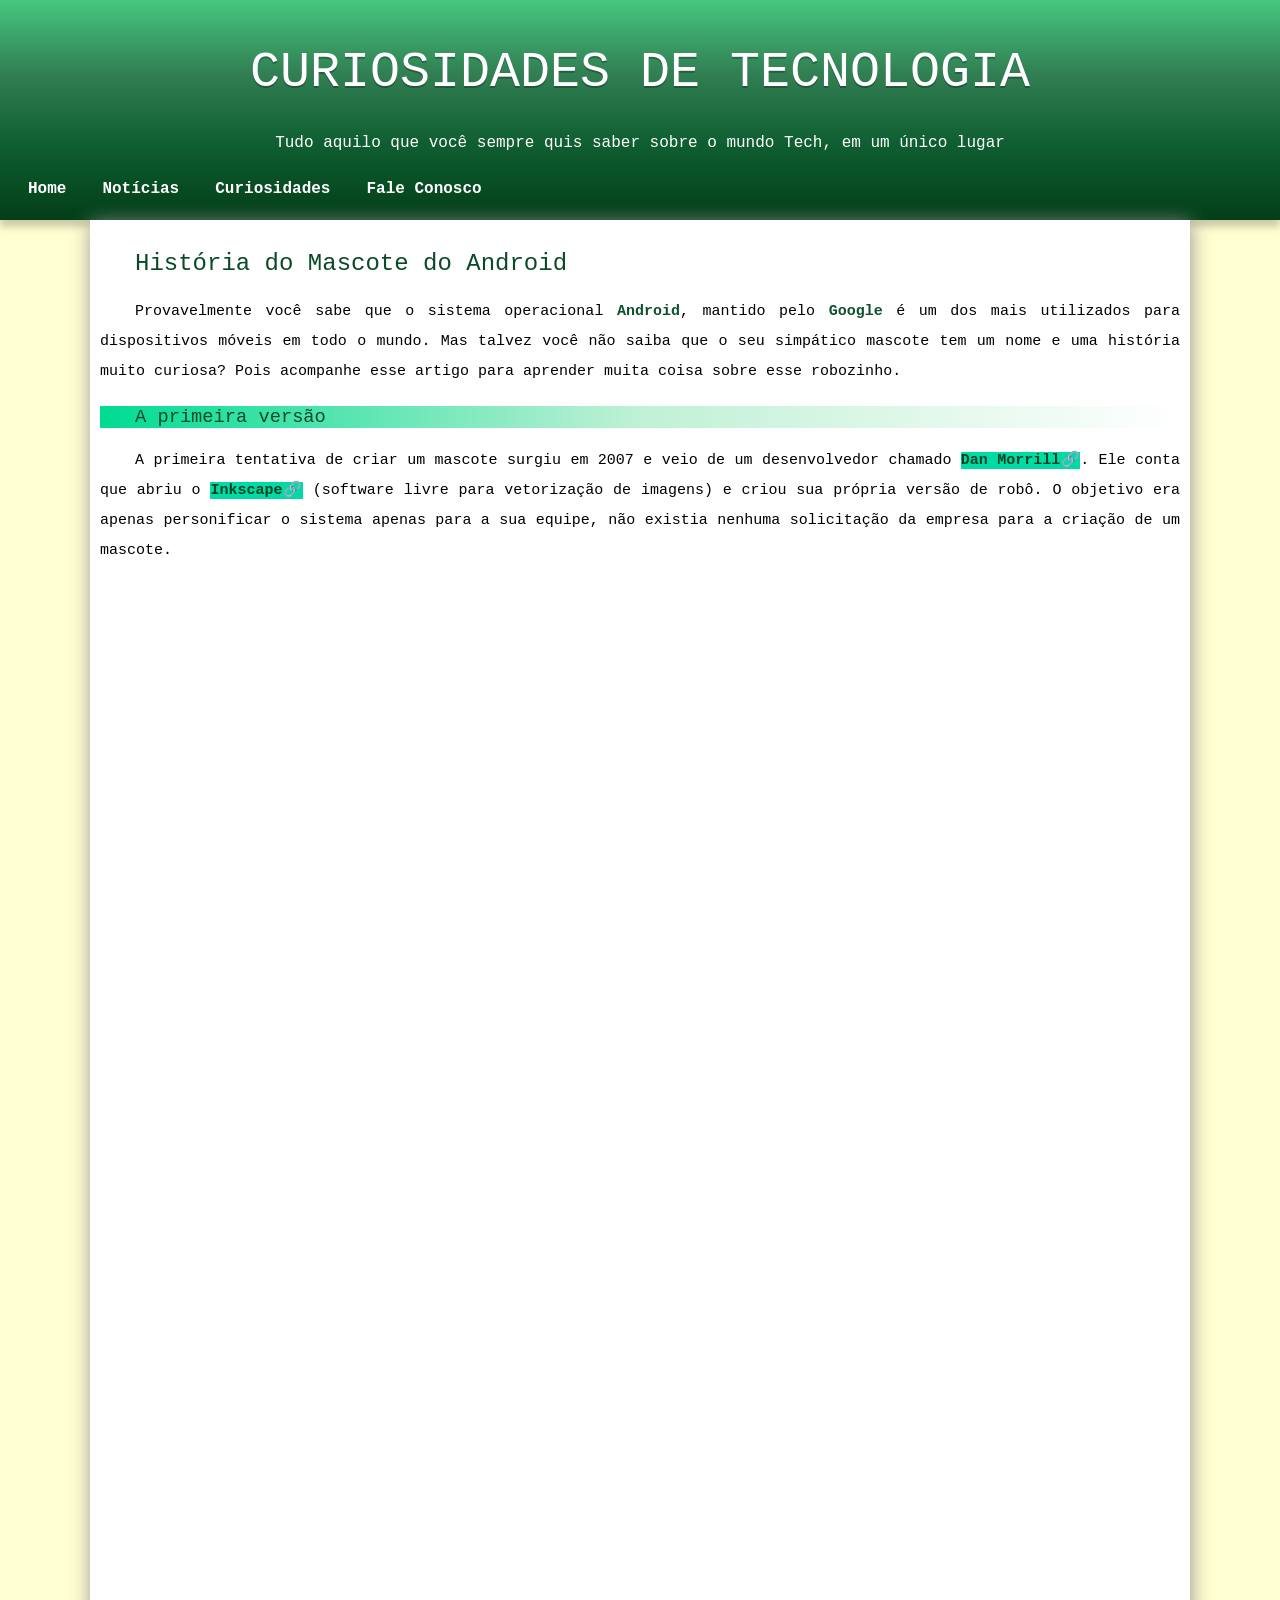
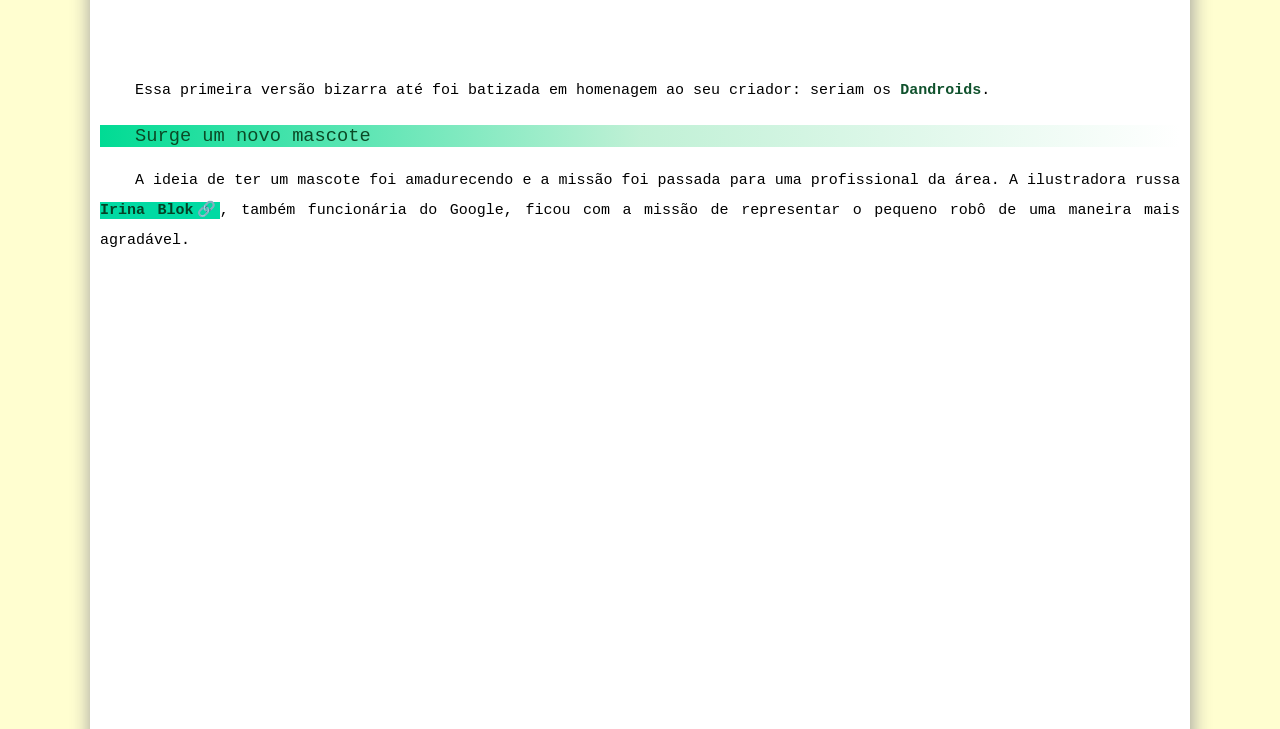
==== index.html @ 91e47420 "base do projeto" ====
<!DOCTYPE html>
<html lang="pt-br">
<head>
    <meta charset="UTF-8">
    <meta name="viewport" content="width=device-width, initial-scale=1.0">
    <title>Como surgiu o mascote do Android</title>
    <link rel="shortcut icon" href="favicon.ico" type="image/x-icon">
    <link rel="stylesheet" href="style.css">
</head>
<body>

    <header>
        <h1 class="centralizado titulo-site">CURIOSIDADES DE TECNOLOGIA</h1>
        <p class="centralizado subtitulo-cabecalho">Tudo aquilo que você sempre quis saber sobre o mundo Tech, em um único lugar</p>
        <nav class="links-nav">
            <a href="#">Home</a>
            <a href="#">Notícias</a>
            <a href="#">Curiosidades</a>
            <a href="#">Fale Conosco</a>
        </nav>
    </header>

    <main>
        <section>
            <h2 class="titulo-secao">História do Mascote do Android</h2>

            <p class="texto-corpo paragrafo">
                Provavelmente você sabe que o sistema operacional
                <span class="destaque-verde"> Android</span>, mantido pelo
                <span class="destaque-verde">Google</span> é um dos mais utilizados para dispositivos
                móveis em todo o mundo. Mas talvez você não saiba que o seu simpático mascote tem um
                nome e uma história muito curiosa? Pois acompanhe esse artigo para aprender muita
                coisa sobre esse robozinho.
            </p>

            <h3 class="titulo-secao titulo-secao--destaque">A primeira versão</h3>

            <p class="texto-corpo paragrafo">
                A primeira tentativa de criar um mascote surgiu em 2007 e veio de um desenvolvedor
                chamado <span class="link-inline"><a href="https://www.linkedin.com/in/morrildl" target="_blank">Dan Morrill</a></span>.
                Ele conta que abriu o <span class="link-inline"><a href="https://inkscape.org/release/inkscape-1.4.2/windows/64-bit/msi/dl/" target="_blank">Inkscape</a></span>
                (software livre para vetorização de imagens) e criou sua própria versão de robô. O
                objetivo era apenas personificar o sistema apenas para a sua equipe, não existia
                nenhuma solicitação da empresa para a criação de um mascote.
            </p>

            <picture>
                <source media="(max-width: 750px)" srcset="imagens/dan-droids-pq.png" type="image/png">
                <source media="(max-width: 1050px)" srcset="imagens/dan-droids.png" type="image/png">
                <img class="img-responsiva" src="imagens/dan-droids.png" alt="Primeiros mascotes criados por Dan Morrill">
            </picture>

            <p class="texto-corpo paragrafo">
                Essa primeira versão bizarra até foi batizada em homenagem ao seu criador: seriam os
                <span class="destaque-verde">Dandroids</span>.
            </p>

            <h3 class="titulo-secao titulo-secao--destaque">Surge um novo mascote</h3>

            <p class="texto-corpo paragrafo">
                A ideia de ter um mascote foi amadurecendo e a missão foi passada para uma profissional
                da área. A ilustradora russa <span class="link-inline"><a href="https://www.irinablok.com" target="_blank">Irina Blok</a></span>,
                também funcionária do Google, ficou com a missão de representar o pequeno robô de uma
                maneira mais agradável.
            </p>

            <picture>
                <source media="(max-width: 750px)" srcset="imagens/irina-blok-pq.jpg" type="image/jpg">
                <source media="(max-width: 1050px)" srcset="imagens/irina-blok.jpg" type="image/png">
                <img class="img-responsiva" src="imagens/irina-blok.jpg" alt="Irina Blok, criadora do Bugdroid">
            </picture>

            <p class="texto-corpo paragrafo">
                A ideia principal da Irina era representar tudo graficamente com poucos traços e de
                forma mais chapada. O desenho também deveria gerar identificação rápida com quem o
                olha. Surgiu então o <span class="destaque-verde">Bugdroid</span>, o novo mascote do Android.
            </p>

            <picture>
                <source media="(max-width: 350px)" srcset="imagens/bugdroid" type="image/PNG">
                <img class="img-pequena" src="imagens/bugdroid.png" alt="Bugdroid, mascote oficial do Android">
            </picture>

            <p class="texto-corpo paragrafo">
                A principal inspiração para os traços do novo <span class="destaque-verde">Bugdroid</span>
                veio daqueles bonequinhos que ilustram portas de banheiro para indicar o gênero de cada
                porta. Conta a lenda que a artista estava criando em sua mesa no escritório do
                <span class="destaque-verde">Google</span> e olhou para o lado dos banheiros e a
                identificação foi imediata: simples, limpo, objetivo.
            </p>
            <div class="video">
            <iframe width="560" height="315" src="https://www.youtube.com/embed/l2UDgpLz20M?si=_vimiFuFK6UiJ2Ur" title="YouTube video player" frameborder="0" allow="accelerometer; autoplay; clipboard-write; encrypted-media; gyroscope; picture-in-picture; web-share" referrerpolicy="strict-origin-when-cross-origin" allowfullscreen></iframe>
            </div>
        </section>
        <aside>
            <h3>Quer aprender mais?</h3>

            <p class="texto-corpo paragrafo">
                Outro assunto curioso em relação ao Android é que cada versão sempre foi nomeada em
                homenagem a um doce, em ordem alfabética a partir da versão 1.5 até a 9.0.
            </p>

            <ul>
                <li>1.5 - <abbr title="Bolo de copo">Cupcake</abbr></li>
                <li>1.6 - <abbr title="Rosquinha">Donut</abbr></li>
                <li>2.0 - <abbr title="Bomba">Eclair</abbr></li>
                <li>2.2 - <abbr title="Iogurte congelado">Froyo</abbr></li>
                <li>2.3 - <abbr title="Biscoito de gengibre">Gingerbread</abbr></li>
                <li>3.0 - <abbr title="Favo de mel">Honeycomb</abbr></li>
                <li>4.0 - <abbr title="Sanduíche de sorvete">Ice Cream Sandwich</abbr></li>
                <li>4.1 - <abbr title="Jujuba">Jelly Bean</abbr></li>
                <li>4.4 - <abbr title="Kitkat">KitKat</abbr></li>
                <li>5.0 - <abbr title="Pirulito">Lollipop</abbr></li>
                <li>6.0 - <abbr title="Marshmallow">Marshmallow</abbr></li>
                <li>7.0 - <abbr title="Torrone">Nougat</abbr></li>
                <li>8.0 - <abbr title="Oreo">Oreo</abbr></li>
                <li>9.0 - <abbr title="Torta">Pie</abbr></li>
            </ul>

            <p class="texto-corpo paragrafo">
                Infelizmente, o <strong>Android Q</strong> não existiu, pois o Google resolveu pôr fim
                a essa divertida prática e começou a usar numerações, o que deu origem ao Android 10.
            </p>

            <p class="texto-corpo paragrafo">
                Acesse aqui o site
                <span class="link-inline"><a href="https://www.android.com/intl/en_uk_history/" target="_blank">Android History</a></span>
                para conhecer a sequência das versões "adocicadas" e o que cada uma trouxe para o
                sistema Android.
            </p>
        </aside>

        <p class="texto-corpo paragrafo">
            Então é isso! Espero que você tenha gostado do nosso artigo com essa curiosidade sobre o
            sistema <strong>Android</strong> e seu simpático mascote.
        </p>
    </main>

    <footer>
        <p> Site criado por
            <a href="https://gustavoguanabara.github.io/" target="_blank">Gustavo Guanabara</a>
            para o
            <a href="https://www.youtube.com/cursoemvideo" target="_blank">CursoemVideo</a>.
        </p>
    </footer>

</body>
</html>
---- style.css ----
* {
    box-sizing: border-box;
}


@font-face {
    font-family: 'idroid';
    src: url('idroid.otf') format('opentype');
    font-weight: normal;
    font-style: normal;
}

@font-face {
    font-family: 'BebasNeue-Regular';
    src: url('BebasNeue-Regular.ttf') format('truetype');
    font-weight: normal;
    font-style: normal;
}

@font-face {
    font-family: 'OpenSans-Regular';
    src: url('OpenSans-Regular.ttf') format('truetype');
    font-weight: normal;
    font-style: normal;
}


body {
    margin: 0;
    background-color: rgba(255, 254, 183, 0.647);
}


header {
    background-image: linear-gradient(180deg, #46c77f, #317f53, #0e5d30, #033e19);
    padding: 10px;
    width: 100%;
    margin: auto;
    box-shadow: 0px 7px 7px rgb(0 0 0 / 20%);
}

main {
    background-color: #ffffff;
    padding: 10px;
    width: 100%;
    max-width: 1100px;
    margin: auto;
    margin-bottom: 30px;
    box-shadow: 1px 3px 20px 0px rgb(150, 150, 150);
    border-bottom-left-radius: 10px;
    border-bottom-right-radius: 10px;
}

div.video {
    background-color: #006e30;
    margin: 0px -10px 30px -10px;
    padding: 20px;
    padding-bottom: 55.45%;
    position: relative;
}

div.video > iframe {
    position: absolute;
    top: 5%;
    left: 5%;
    width: 90%;
    height: 90%;

}


aside {
    background-color: #00db94;
    padding: 10px;
    border-radius: 10px;
    font-family: 'OpenSans-Regular', 'Courier New', Courier, monospace;
    box-shadow: 3px 3px 8px rgba (0, 0, 0, 8.281)
}

aside > h3 {
    font-family: 'OpenSans-Regular', 'Courier New', Courier, monospace;
    background-color: #033e19;
    color: white;
    padding: 10px;
    margin: -10px -10px 0px -10px;
    border-radius: 10px 10px 0px 0px;
}

aside > ul {
    list-style-type: '\2714\00A0\00A0';
    list-style-position: inside;
    columNs: 2;
}

footer {
    background-color: #045528;
    color: white;
    text-align: center;
    font-size: 0.8em;
    padding: 3px;
}


.titulo-site {
    font-family: 'BebasNeue-Regular', 'Courier New', Courier, monospace;
    font-style: normal;
    font-weight: lighter;
    font-size: 50px;
    color: white;
    text-shadow: 0px 2px #00000042;
}


.subtitulo-cabecalho {
    font-family: 'OpenSans-Regular', 'Courier New', Courier, monospace;
    font-style: normal;
    color: rgb(255, 255, 255);
}


.titulo-secao {
    font-family: 'idroid', 'Courier New', Courier, monospace;
    font-style: normal;
    font-weight: lighter;
    text-indent: 35px;
    color: #0b4a26;
}


.titulo-secao--destaque {
    background-image: linear-gradient(to right, #00db94, #73dfa373, #ffffff);
    width: 100%;
}


.texto-corpo {
    font-family: 'OpenSans-Regular', 'Courier New', Courier, monospace;
    font-style: normal;
    color: rgb(0, 0, 0);
}



.paragrafo {
    text-align: justify;
    text-indent: 35px;
    font-weight: lighter;
    font-size: 15px;
    line-height: 2em;
    color: #000000;
}


.destaque-verde {
    font-weight: bold;
    color: #0f512c;
}


.centralizado {
    text-align: center;
}


nav.links-nav {
    display: flex;
    flex-wrap: wrap;
    gap: 16px;
    justify-content: flex-start;
    padding: 8px;
}

.img-responsiva {
    display: block;
    margin: auto;
    width: 100%;
    max-width: 100%;
    height: auto;
}


.img-pequena {
    max-width: 350px;
    display: block;
    margin: auto;
}

nav.links-nav a {
    font-family: 'OpenSans-Regular', 'Courier New', Courier, monospace;
    font-style: normal;
    font-weight: bold;
    color: rgb(255, 255, 255);
    text-decoration: none;
    padding: 4px 10px;
    border-radius: 5px;
    background-color: transparent;
}

nav.links-nav a:visited {
    color: white;
    text-decoration: none;
}

nav.links-nav a:hover {
    color: rgb(0, 95, 22);
    background-color: #00ff6e;
    border-radius: 5px;
    padding: 4px 10px;
    transition-duration: 1s;
}

nav.links-nav a:active {
    color: blueviolet;
}


.link-inline a {
    font-family: 'OpenSans-Regular', 'Courier New', Courier, monospace;
    font-style: normal;
    font-weight: bold;
    color: rgb(5, 65, 38);
    background-color: #00daa3;
    text-decoration: none;
}

.link-inline a:hover {
    text-decoration: underline;
}

.link-inline::after {
    background-color: #00daa3;
    content: '🔗';
}


footer a {
    color: white;
    font-weight: bolder;
    text-decoration: none;
}

footer a:hover {
    text-decoration: underline;
    color: #23bd66;
}
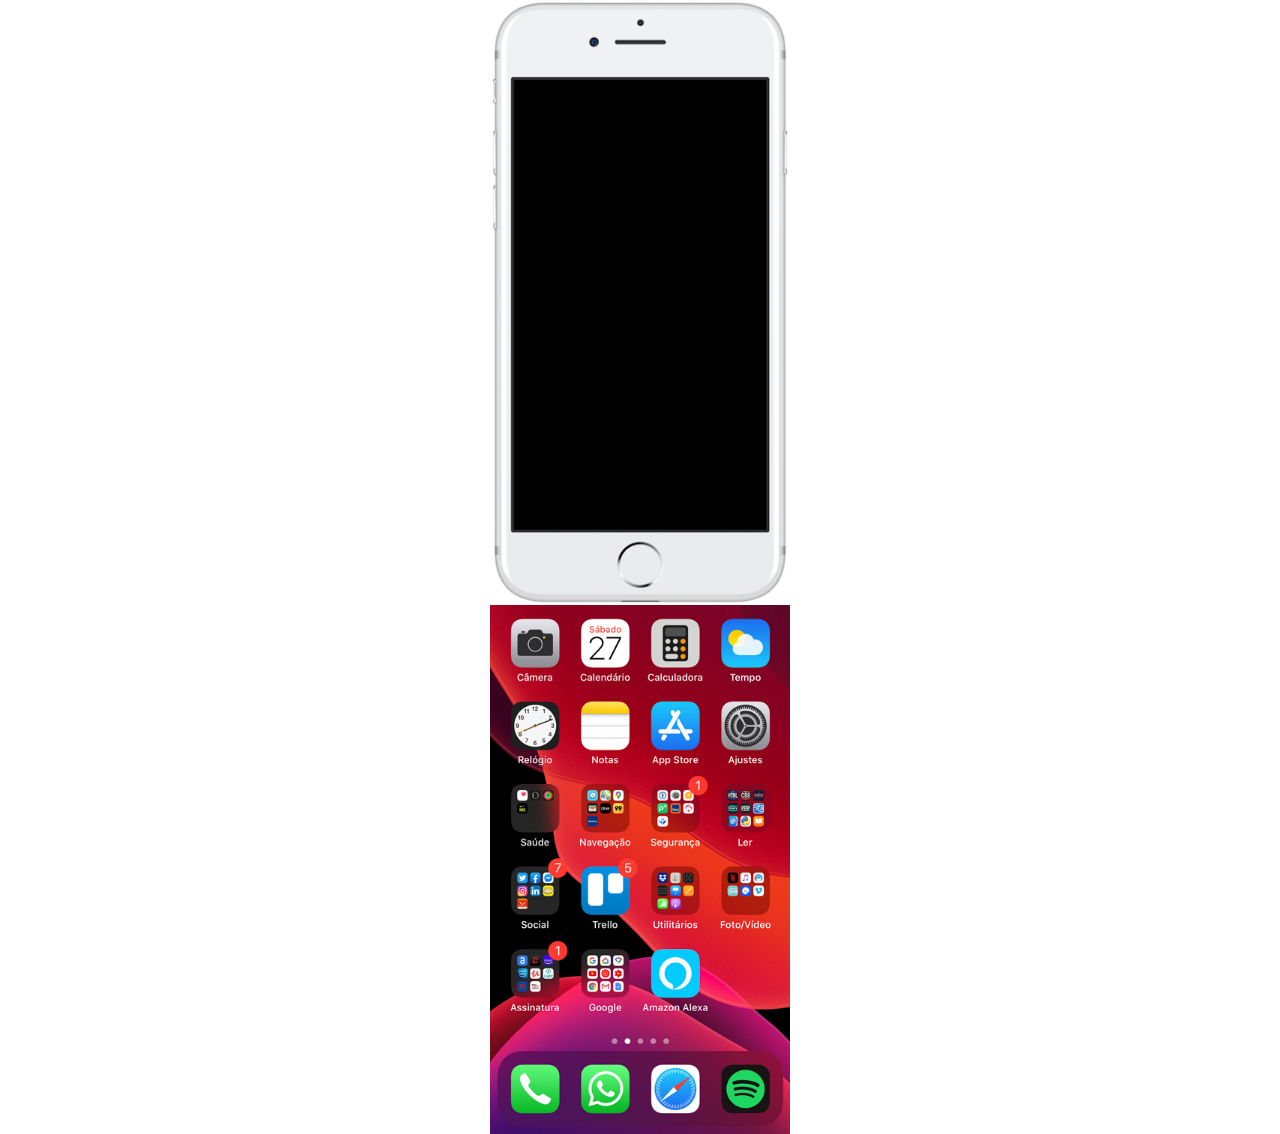
==== commit 96291e12: "atualização" ====
--- a/index.html
+++ b/index.html
@@ -3,146 +3,13 @@
 <head>
     <meta charset="UTF-8">
     <meta name="viewport" content="width=device-width, initial-scale=1.0">
-    <title>Como surgiu o mascote do Android</title>
-    <link rel="shortcut icon" href="favicon.ico" type="image/x-icon">
-    <link rel="stylesheet" href="style.css">
+    <title>Projeto Redes Sociais</title>
+    <link rel="stylesheet" href="/estilo/style.css">
 </head>
 <body>
-
-    <header>
-        <h1 class="centralizado titulo-site">CURIOSIDADES DE TECNOLOGIA</h1>
-        <p class="centralizado subtitulo-cabecalho">Tudo aquilo que você sempre quis saber sobre o mundo Tech, em um único lugar</p>
-        <nav class="links-nav">
-            <a href="#">Home</a>
-            <a href="#">Notícias</a>
-            <a href="#">Curiosidades</a>
-            <a href="#">Fale Conosco</a>
-        </nav>
-    </header>
-
-    <main>
-        <section>
-            <h2 class="titulo-secao">História do Mascote do Android</h2>
-
-            <p class="texto-corpo paragrafo">
-                Provavelmente você sabe que o sistema operacional
-                <span class="destaque-verde"> Android</span>, mantido pelo
-                <span class="destaque-verde">Google</span> é um dos mais utilizados para dispositivos
-                móveis em todo o mundo. Mas talvez você não saiba que o seu simpático mascote tem um
-                nome e uma história muito curiosa? Pois acompanhe esse artigo para aprender muita
-                coisa sobre esse robozinho.
-            </p>
-
-            <h3 class="titulo-secao titulo-secao--destaque">A primeira versão</h3>
-
-            <p class="texto-corpo paragrafo">
-                A primeira tentativa de criar um mascote surgiu em 2007 e veio de um desenvolvedor
-                chamado <span class="link-inline"><a href="https://www.linkedin.com/in/morrildl" target="_blank">Dan Morrill</a></span>.
-                Ele conta que abriu o <span class="link-inline"><a href="https://inkscape.org/release/inkscape-1.4.2/windows/64-bit/msi/dl/" target="_blank">Inkscape</a></span>
-                (software livre para vetorização de imagens) e criou sua própria versão de robô. O
-                objetivo era apenas personificar o sistema apenas para a sua equipe, não existia
-                nenhuma solicitação da empresa para a criação de um mascote.
-            </p>
-
-            <picture>
-                <source media="(max-width: 750px)" srcset="imagens/dan-droids-pq.png" type="image/png">
-                <source media="(max-width: 1050px)" srcset="imagens/dan-droids.png" type="image/png">
-                <img class="img-responsiva" src="imagens/dan-droids.png" alt="Primeiros mascotes criados por Dan Morrill">
-            </picture>
-
-            <p class="texto-corpo paragrafo">
-                Essa primeira versão bizarra até foi batizada em homenagem ao seu criador: seriam os
-                <span class="destaque-verde">Dandroids</span>.
-            </p>
-
-            <h3 class="titulo-secao titulo-secao--destaque">Surge um novo mascote</h3>
-
-            <p class="texto-corpo paragrafo">
-                A ideia de ter um mascote foi amadurecendo e a missão foi passada para uma profissional
-                da área. A ilustradora russa <span class="link-inline"><a href="https://www.irinablok.com" target="_blank">Irina Blok</a></span>,
-                também funcionária do Google, ficou com a missão de representar o pequeno robô de uma
-                maneira mais agradável.
-            </p>
-
-            <picture>
-                <source media="(max-width: 750px)" srcset="imagens/irina-blok-pq.jpg" type="image/jpg">
-                <source media="(max-width: 1050px)" srcset="imagens/irina-blok.jpg" type="image/png">
-                <img class="img-responsiva" src="imagens/irina-blok.jpg" alt="Irina Blok, criadora do Bugdroid">
-            </picture>
-
-            <p class="texto-corpo paragrafo">
-                A ideia principal da Irina era representar tudo graficamente com poucos traços e de
-                forma mais chapada. O desenho também deveria gerar identificação rápida com quem o
-                olha. Surgiu então o <span class="destaque-verde">Bugdroid</span>, o novo mascote do Android.
-            </p>
-
-            <picture>
-                <source media="(max-width: 350px)" srcset="imagens/bugdroid" type="image/PNG">
-                <img class="img-pequena" src="imagens/bugdroid.png" alt="Bugdroid, mascote oficial do Android">
-            </picture>
-
-            <p class="texto-corpo paragrafo">
-                A principal inspiração para os traços do novo <span class="destaque-verde">Bugdroid</span>
-                veio daqueles bonequinhos que ilustram portas de banheiro para indicar o gênero de cada
-                porta. Conta a lenda que a artista estava criando em sua mesa no escritório do
-                <span class="destaque-verde">Google</span> e olhou para o lado dos banheiros e a
-                identificação foi imediata: simples, limpo, objetivo.
-            </p>
-            <div class="video">
-            <iframe width="560" height="315" src="https://www.youtube.com/embed/l2UDgpLz20M?si=_vimiFuFK6UiJ2Ur" title="YouTube video player" frameborder="0" allow="accelerometer; autoplay; clipboard-write; encrypted-media; gyroscope; picture-in-picture; web-share" referrerpolicy="strict-origin-when-cross-origin" allowfullscreen></iframe>
-            </div>
-        </section>
-        <aside>
-            <h3>Quer aprender mais?</h3>
-
-            <p class="texto-corpo paragrafo">
-                Outro assunto curioso em relação ao Android é que cada versão sempre foi nomeada em
-                homenagem a um doce, em ordem alfabética a partir da versão 1.5 até a 9.0.
-            </p>
-
-            <ul>
-                <li>1.5 - <abbr title="Bolo de copo">Cupcake</abbr></li>
-                <li>1.6 - <abbr title="Rosquinha">Donut</abbr></li>
-                <li>2.0 - <abbr title="Bomba">Eclair</abbr></li>
-                <li>2.2 - <abbr title="Iogurte congelado">Froyo</abbr></li>
-                <li>2.3 - <abbr title="Biscoito de gengibre">Gingerbread</abbr></li>
-                <li>3.0 - <abbr title="Favo de mel">Honeycomb</abbr></li>
-                <li>4.0 - <abbr title="Sanduíche de sorvete">Ice Cream Sandwich</abbr></li>
-                <li>4.1 - <abbr title="Jujuba">Jelly Bean</abbr></li>
-                <li>4.4 - <abbr title="Kitkat">KitKat</abbr></li>
-                <li>5.0 - <abbr title="Pirulito">Lollipop</abbr></li>
-                <li>6.0 - <abbr title="Marshmallow">Marshmallow</abbr></li>
-                <li>7.0 - <abbr title="Torrone">Nougat</abbr></li>
-                <li>8.0 - <abbr title="Oreo">Oreo</abbr></li>
-                <li>9.0 - <abbr title="Torta">Pie</abbr></li>
-            </ul>
-
-            <p class="texto-corpo paragrafo">
-                Infelizmente, o <strong>Android Q</strong> não existiu, pois o Google resolveu pôr fim
-                a essa divertida prática e começou a usar numerações, o que deu origem ao Android 10.
-            </p>
-
-            <p class="texto-corpo paragrafo">
-                Acesse aqui o site
-                <span class="link-inline"><a href="https://www.android.com/intl/en_uk_history/" target="_blank">Android History</a></span>
-                para conhecer a sequência das versões "adocicadas" e o que cada uma trouxe para o
-                sistema Android.
-            </p>
-        </aside>
-
-        <p class="texto-corpo paragrafo">
-            Então é isso! Espero que você tenha gostado do nosso artigo com essa curiosidade sobre o
-            sistema <strong>Android</strong> e seu simpático mascote.
-        </p>
-    </main>
-
-    <footer>
-        <p> Site criado por
-            <a href="https://gustavoguanabara.github.io/" target="_blank">Gustavo Guanabara</a>
-            para o
-            <a href="https://www.youtube.com/cursoemvideo" target="_blank">CursoemVideo</a>.
-        </p>
-    </footer>
-
+    <div id="container">
+    <img src="imagens/frame-iphone.png" alt="Foto de um iphone">
+    <img id="container" src="imagens/tela-home.jpg" alt="">
+    </div>
 </body>
 </html>
--- a/estilo/style.css
+++ b/estilo/style.css
@@ -0,0 +1,43 @@
+@charset "UTF-8";
+
+/* ----------------------------------------------------------
+    Globais
+---------------------------------------------------------- */
+
+* {
+    margin: 0;
+    padding: 0;
+    box-sizing: border-box;
+}
+
+/* ----------------------------------------------------------
+    Plano de fundo + celular
+---------------------------------------------------------- */
+
+body {
+    background-image: url(../imagens/fundo.png);
+    background-size: cover;
+}
+    /* ✅ centraliza o celular nos dois eixos */
+
+#container {
+    position: relative;
+    width: 30%;
+    max-width: 300px;
+    margin: auto;
+}
+
+#container > img {
+    width: 100%;
+    height: auto;
+    display: block;
+}
+
+#tela {
+    position: absolute;
+    top: 19%;
+    left: 8%;
+    width: 84%;
+    height: 62%;
+    border: none;
+    }
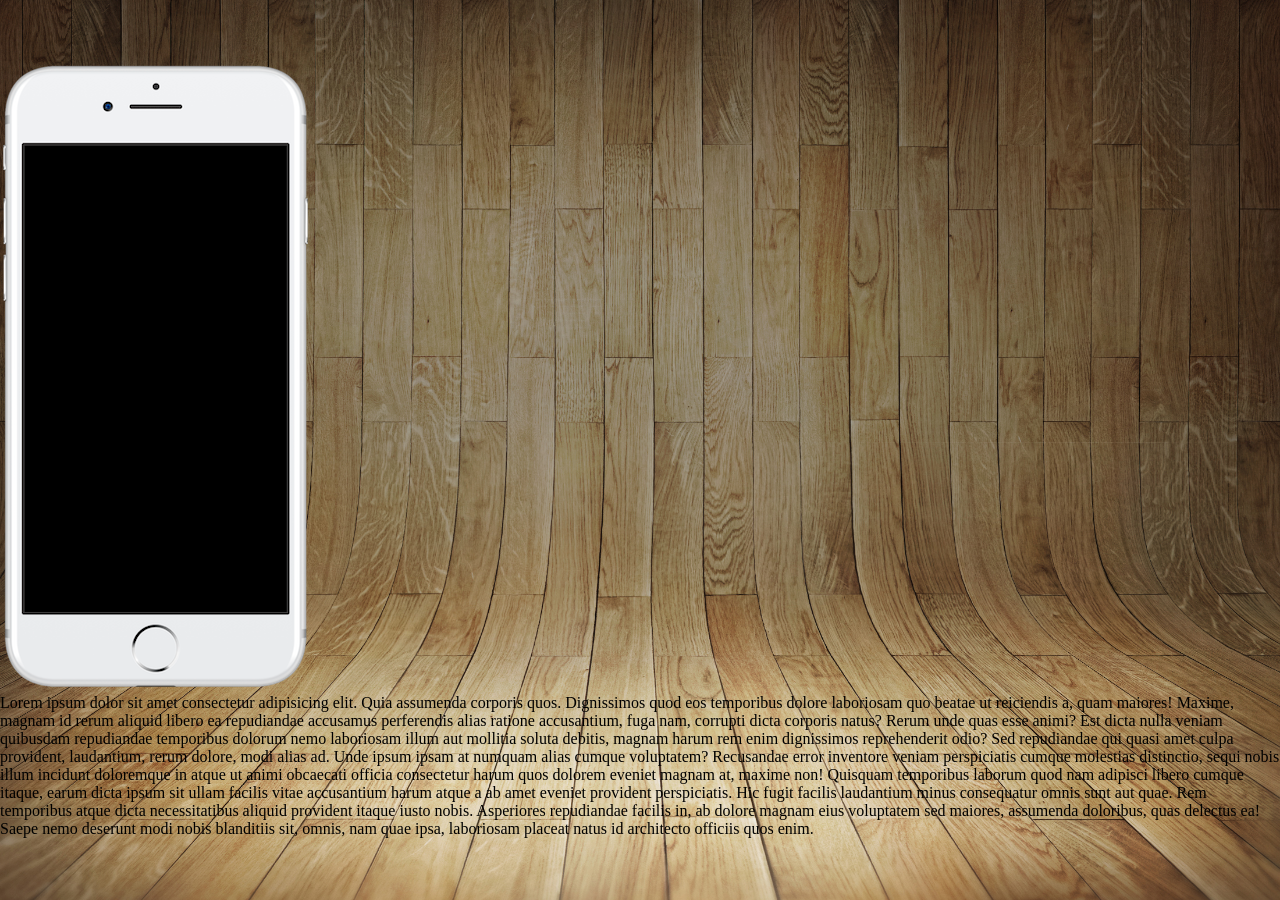
==== commit fce42939: "fim dos estudos de quinta-feira no notebook" ====
--- a/index.html
+++ b/index.html
@@ -7,9 +7,10 @@
     <link rel="stylesheet" href="/estilo/style.css">
 </head>
 <body>
-    <div id="container">
-    <img src="imagens/frame-iphone.png" alt="Foto de um iphone">
-    <img id="container" src="imagens/tela-home.jpg" alt="">
-    </div>
-</body>
+    <main>
+        <section id="iphone">
+            <img src="imagens/frame-iphone.png" alt="foto de um iphone">
+            <p>Lorem ipsum dolor sit amet consectetur adipisicing elit. Quia assumenda corporis quos. Dignissimos quod eos temporibus dolore laboriosam quo beatae ut reiciendis a, quam maiores! Maxime, magnam id rerum aliquid libero ea repudiandae accusamus perferendis alias ratione accusantium, fuga nam, corrupti dicta corporis natus? Rerum unde quas esse animi? Est dicta nulla veniam quibusdam repudiandae temporibus dolorum nemo laboriosam illum aut mollitia soluta debitis, magnam harum rem enim dignissimos reprehenderit odio? Sed repudiandae qui quasi amet culpa provident, laudantium, rerum dolore, modi alias ad. Unde ipsum ipsam at numquam alias cumque voluptatem? Recusandae error inventore veniam perspiciatis cumque molestias distinctio, sequi nobis illum incidunt doloremque in atque ut animi obcaecati officia consectetur harum quos dolorem eveniet magnam at, maxime non! Quisquam temporibus laborum quod nam adipisci libero cumque itaque, earum dicta ipsum sit ullam facilis vitae accusantium harum atque a ab amet eveniet provident perspiciatis. Hic fugit facilis laudantium minus consequatur omnis sunt aut quae. Rem temporibus atque dicta necessitatibus aliquid provident itaque iusto nobis. Asperiores repudiandae facilis in, ab dolore magnam eius voluptatem sed maiores, assumenda doloribus, quas delectus ea! Saepe nemo deserunt modi nobis blanditiis sit, omnis, nam quae ipsa, laboriosam placeat natus id architecto officiis quos enim.</p>
+        </section>
+    </main>
 </html>
--- a/estilo/style.css
+++ b/estilo/style.css
@@ -10,34 +10,27 @@
     box-sizing: border-box;
 }
 
+body {
+    display: flex;
+    justify-content: center;
+    align-items: center;    
+     
+    min-height: 100vh;
+
+    background-image: url(../imagens/fundo-madeira.jpg);
+    background-size: cover;
+    background-repeat: no-repeat;
+}
+
+
+
 /* ----------------------------------------------------------
-    Plano de fundo + celular
+    IPHONE
 ---------------------------------------------------------- */
 
-body {
-    background-image: url(../imagens/fundo.png);
-    background-size: cover;
-}
-    /* ✅ centraliza o celular nos dois eixos */
+div > img#iphone {
+    display: block;
+    margin: auto;
 
-#container {
-    position: relative;
-    width: 30%;
-    max-width: 300px;
-    margin: auto;
 }
 
-#container > img {
-    width: 100%;
-    height: auto;
-    display: block;
-}
-
-#tela {
-    position: absolute;
-    top: 19%;
-    left: 8%;
-    width: 84%;
-    height: 62%;
-    border: none;
-    }
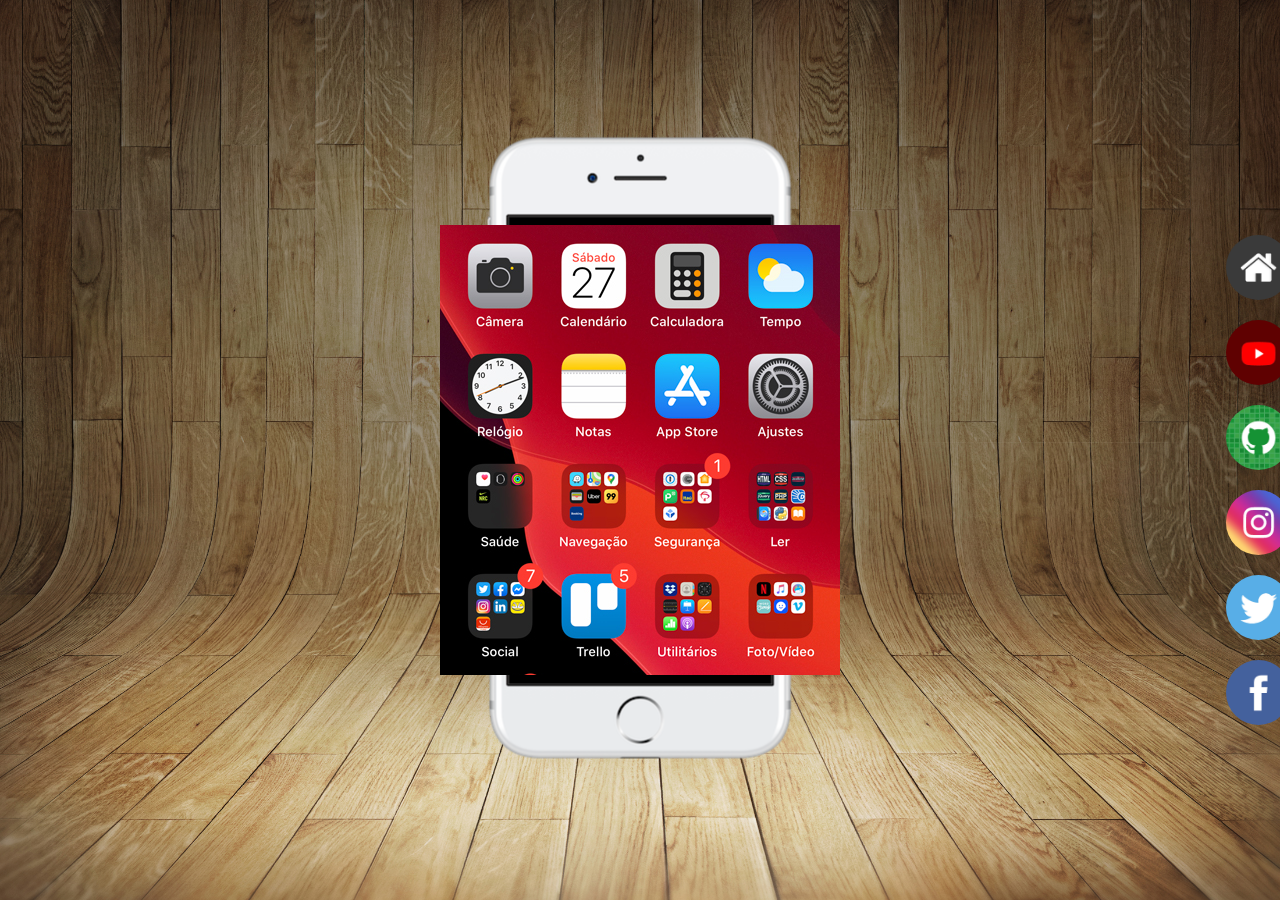
==== commit a8f3af2b: "atualização" ====
--- a/index.html
+++ b/index.html
@@ -10,7 +10,18 @@
     <main>
         <section id="iphone">
             <img src="imagens/frame-iphone.png" alt="foto de um iphone">
-            <p>Lorem ipsum dolor sit amet consectetur adipisicing elit. Quia assumenda corporis quos. Dignissimos quod eos temporibus dolore laboriosam quo beatae ut reiciendis a, quam maiores! Maxime, magnam id rerum aliquid libero ea repudiandae accusamus perferendis alias ratione accusantium, fuga nam, corrupti dicta corporis natus? Rerum unde quas esse animi? Est dicta nulla veniam quibusdam repudiandae temporibus dolorum nemo laboriosam illum aut mollitia soluta debitis, magnam harum rem enim dignissimos reprehenderit odio? Sed repudiandae qui quasi amet culpa provident, laudantium, rerum dolore, modi alias ad. Unde ipsum ipsam at numquam alias cumque voluptatem? Recusandae error inventore veniam perspiciatis cumque molestias distinctio, sequi nobis illum incidunt doloremque in atque ut animi obcaecati officia consectetur harum quos dolorem eveniet magnam at, maxime non! Quisquam temporibus laborum quod nam adipisci libero cumque itaque, earum dicta ipsum sit ullam facilis vitae accusantium harum atque a ab amet eveniet provident perspiciatis. Hic fugit facilis laudantium minus consequatur omnis sunt aut quae. Rem temporibus atque dicta necessitatibus aliquid provident itaque iusto nobis. Asperiores repudiandae facilis in, ab dolore magnam eius voluptatem sed maiores, assumenda doloribus, quas delectus ea! Saepe nemo deserunt modi nobis blanditiis sit, omnis, nam quae ipsa, laboriosam placeat natus id architecto officiis quos enim.</p>
         </section>
+        <nav id="redes-sociais"> <!--o nav seria o container (pai? e as imagens o filho? OU o main é o pai e o restante é os filhos que quero centralizar?)-->
+            <a href="paginas/home.html" target="frame"><img src="imagens/logo-home.jpg"alt="home"></a>
+            <a href="paginas/youtube.html" target="frame"><img src="imagens/logo-youtube.jpg" alt="youtube"></a>
+            <a href="paginas/github.html" target="frame"><img src="imagens/logo-github.jpg" alt="github"></a>
+            <a href="paginas/instagram.html" target="frame"><img src="imagens/logo-instagram.jpg" alt="instagram"></a>
+            <a href="paginas/twitter.html" target="frame"><img src="imagens/logo-twitter.jpg"  alt="twitter" ></a>
+
+
+            <a href="paginas/facebook.html" target="frame"><img src="imagens/logo-facebook.jpg" alt="logo-facebook"></a>
+        </nav>
+    <iframe id="tela" src="paginas/home.html"
+    name="frame" frameborder="0"></iframe>
     </main>
 </html>
--- a/estilo/style.css
+++ b/estilo/style.css
@@ -1,8 +1,5 @@
 @charset "UTF-8";
 
-/* ----------------------------------------------------------
-    Globais
----------------------------------------------------------- */
 
 * {
     margin: 0;
@@ -11,26 +8,74 @@
 }
 
 body {
-    display: flex;
-    justify-content: center;
-    align-items: center;    
-     
-    min-height: 100vh;
-
-    background-image: url(../imagens/fundo-madeira.jpg);
-    background-size: cover;
-    background-repeat: no-repeat;
+    background-image: url(../imagens/fundo-madeira.jpg); /* imagem de fundo do site */
+    background-size: cover; /*imagem fica infinita */
+    background-repeat: no-repeat top center; /* imagem não repete*/
 }
 
+main {
+    position: relative;  /* pai */
+    height: 100vh;
 
+}
 
 /* ----------------------------------------------------------
     IPHONE
 ---------------------------------------------------------- */
 
-div > img#iphone {
-    display: block;
-    margin: auto;
+#iphone {
+    position: absolute; /* filho */
+    top: 50%; /* move 50% da altura do pai para baixo */
+    left: 50%;  /* move 50% da largura do pai para a direita */
+    transform: translate(-50%, -50%); /* não entendi esse */
+}
+
+
+
+
+/* ----------------------------------------------------------
+  FRAME
+---------------------------------------------------------- */
+
+iframe#tela {
+    position: absolute; /* filho */
+    top: 50%; /* move 50% da altura do pai para baixo */
+    left: 50%;  /* move 50% da largura do pai para a direita */
+    transform: translate(-50%, -50%); /* não entendi esse */
+    width: 50%; /* para deixar responsivo? */
+    height: 50%;
+}
+
+
+
+
+
+
+
+
+
+
+
+
+
+
+
+
+/* ----------------------------------------------------------
+    ICONES DAS REDES SOCIAIS
+---------------------------------------------------------- */
+
+#redes-sociais{ /*configuração para a div do ID? */
+    position: absolute; /* filho */
+    top: 25%; /* move 25% da altura do pai para a baixo ou cima? */
+    left: 95%; /* move 95% da altura do pai para a direita? */
 
 }
 
+#redes-sociais img { /* configurações só para as imagens do ID */
+    display: block; /* cada imagem ocupa uma linha */
+    padding: 10px; /* espaçamento vertical entre os itens */
+    width: 85px; /* tamanho da imagem */
+    border-radius: 50%; /* deixar a imagem redondinha */
+    
+}
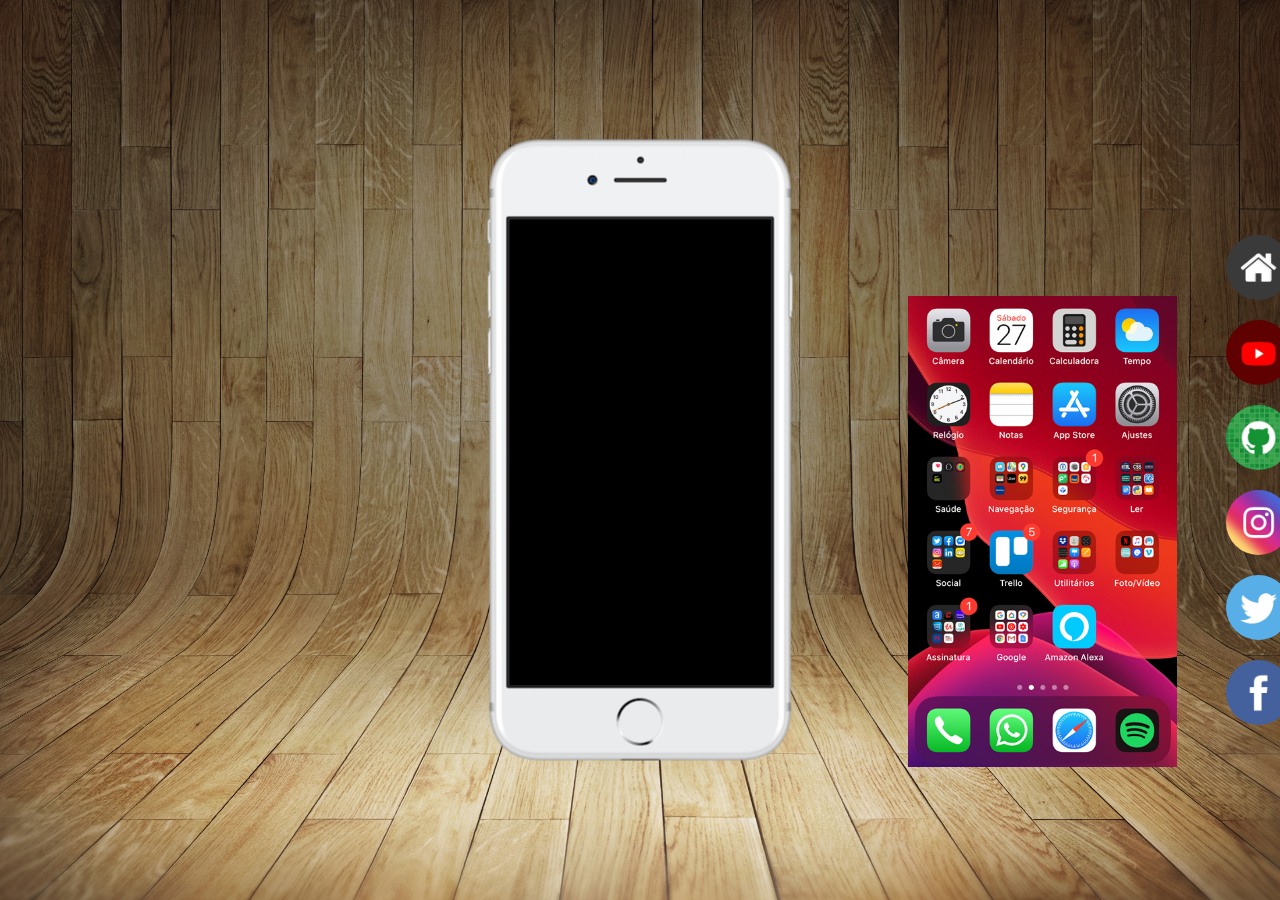
==== commit 7a96b039: "final de quarta feira" ====
--- a/index.html
+++ b/index.html
@@ -9,7 +9,7 @@
 <body>
     <main>
         <section id="iphone">
-            <img src="imagens/frame-iphone.png" alt="foto de um iphone">
+
         </section>
         <nav id="redes-sociais"> <!--o nav seria o container (pai? e as imagens o filho? OU o main é o pai e o restante é os filhos que quero centralizar?)-->
             <a href="paginas/home.html" target="frame"><img src="imagens/logo-home.jpg"alt="home"></a>
--- a/estilo/style.css
+++ b/estilo/style.css
@@ -11,6 +11,7 @@
     background-image: url(../imagens/fundo-madeira.jpg); /* imagem de fundo do site */
     background-size: cover; /*imagem fica infinita */
     background-repeat: no-repeat top center; /* imagem não repete*/
+    background-attachment: fixed;  /* efeito parallax */
 }
 
 main {
@@ -28,6 +29,10 @@
     top: 50%; /* move 50% da altura do pai para baixo */
     left: 50%;  /* move 50% da largura do pai para a direita */
     transform: translate(-50%, -50%); /* não entendi esse */
+    
+    height: 627px;
+    width: 311px;
+    background-image: url(../imagens/frame-iphone.png);
 }
 
 
@@ -38,27 +43,12 @@
 ---------------------------------------------------------- */
 
 iframe#tela {
-    position: absolute; /* filho */
-    top: 50%; /* move 50% da altura do pai para baixo */
-    left: 50%;  /* move 50% da largura do pai para a direita */
-    transform: translate(-50%, -50%); /* não entendi esse */
-    width: 50%; /* para deixar responsivo? */
-    height: 50%;
+    position: relative;
+    top: 296px;
+    left: 908px;
+    width: 269px;
+    height: 471px;
 }
-
-
-
-
-
-
-
-
-
-
-
-
-
-
 
 
 /* ----------------------------------------------------------
@@ -77,5 +67,12 @@
     padding: 10px; /* espaçamento vertical entre os itens */
     width: 85px; /* tamanho da imagem */
     border-radius: 50%; /* deixar a imagem redondinha */
-    
-}+}
+
+/* ANOTAR
+nav#redes-sociais img:hover { 
+    border: 2px solid rgba(255, 255, 255, 0.365);
+    transform: translate(-3px, -3px); 
+    box-shadow: 5px 5px 10px black;
+    transition: transform .3s, border 1s;  
+}    */
